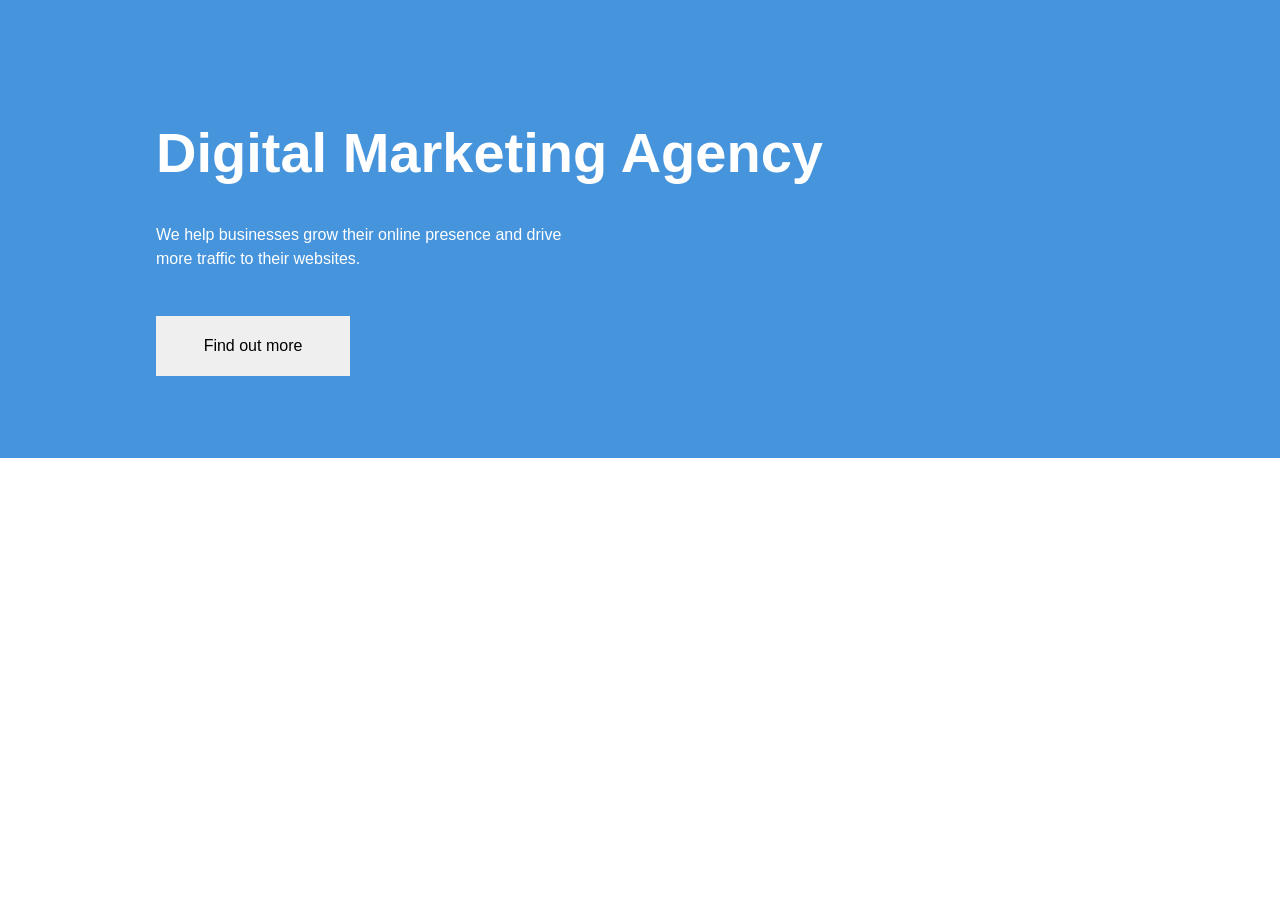
==== digital-marketing-agency/index.html @ 6d914870 "marketinagencycommit" ====
<!DOCTYPE html>
<html lang="en">
<head>
    <meta charset="UTF-8">
    <meta name="viewport" content="width=device-width, initial-scale=1.0">
    <title>digital marketing agency
    </title>
    <link rel="stylesheet" href="styles/style.css">
</head>
<body>
    <header class="header">
        <div class="container">
            <h1 class="header-title">
                Digital Marketing Agency
            </h1>
            <p class="header-text">
                We help businesses grow their online presence and drive more traffic to their websites.
            </p>
            <button class="header-button">Find out more</button>
        </div>
    </header>
    
    <!-- services -->
    <section class="services">
        <div class="container">
            
        </div>
    </section>

    <!-- team -->
    <section class="team">
        <div class="container">
            
        </div>
    </section>
</body>
</html>
---- digital-marketing-agency/styles/style.css ----
html {
    box-sizing: border-box;
}

*, *::before, *::after {
    box-sizing: inherit;
}

body {
    margin: 0;
    padding: 0;
}

.container {
    max-width: 1440px;
    padding: 0 156px;
    width:100%;
    margin: 0 auto;
}

.header {
    background-color: #4694dc;
    min-height: 100px;
    padding-top: 82px;
    padding-bottom: 82px;
    font-family: 'Montserrat', sans-serif;
    color: white;
}

.header-title {
    font-size: 56px;
    font-weight: 600;
    margin-bottom: 38px;
}

.header-text {
    font-size: 16px;
    font-weight: 400;
    margin-bottom: 45px;
    line-height: 24px;
    max-width: 437px;

}

.header-button {
    width: 194px;
    height: 60px;
    font-family: 'Montserrat', sans-serif;
    font-size: 16px;
    font-weight: 400;
    border: none;
}

/* Services */

/* media */
@media screen and (max-width: 768px) {
    .container {
        padding: 0 15px;
    }
}

@media screen and (max-width: 400px) {
    
    .header-title {
        font-size: 26px;
    }
}
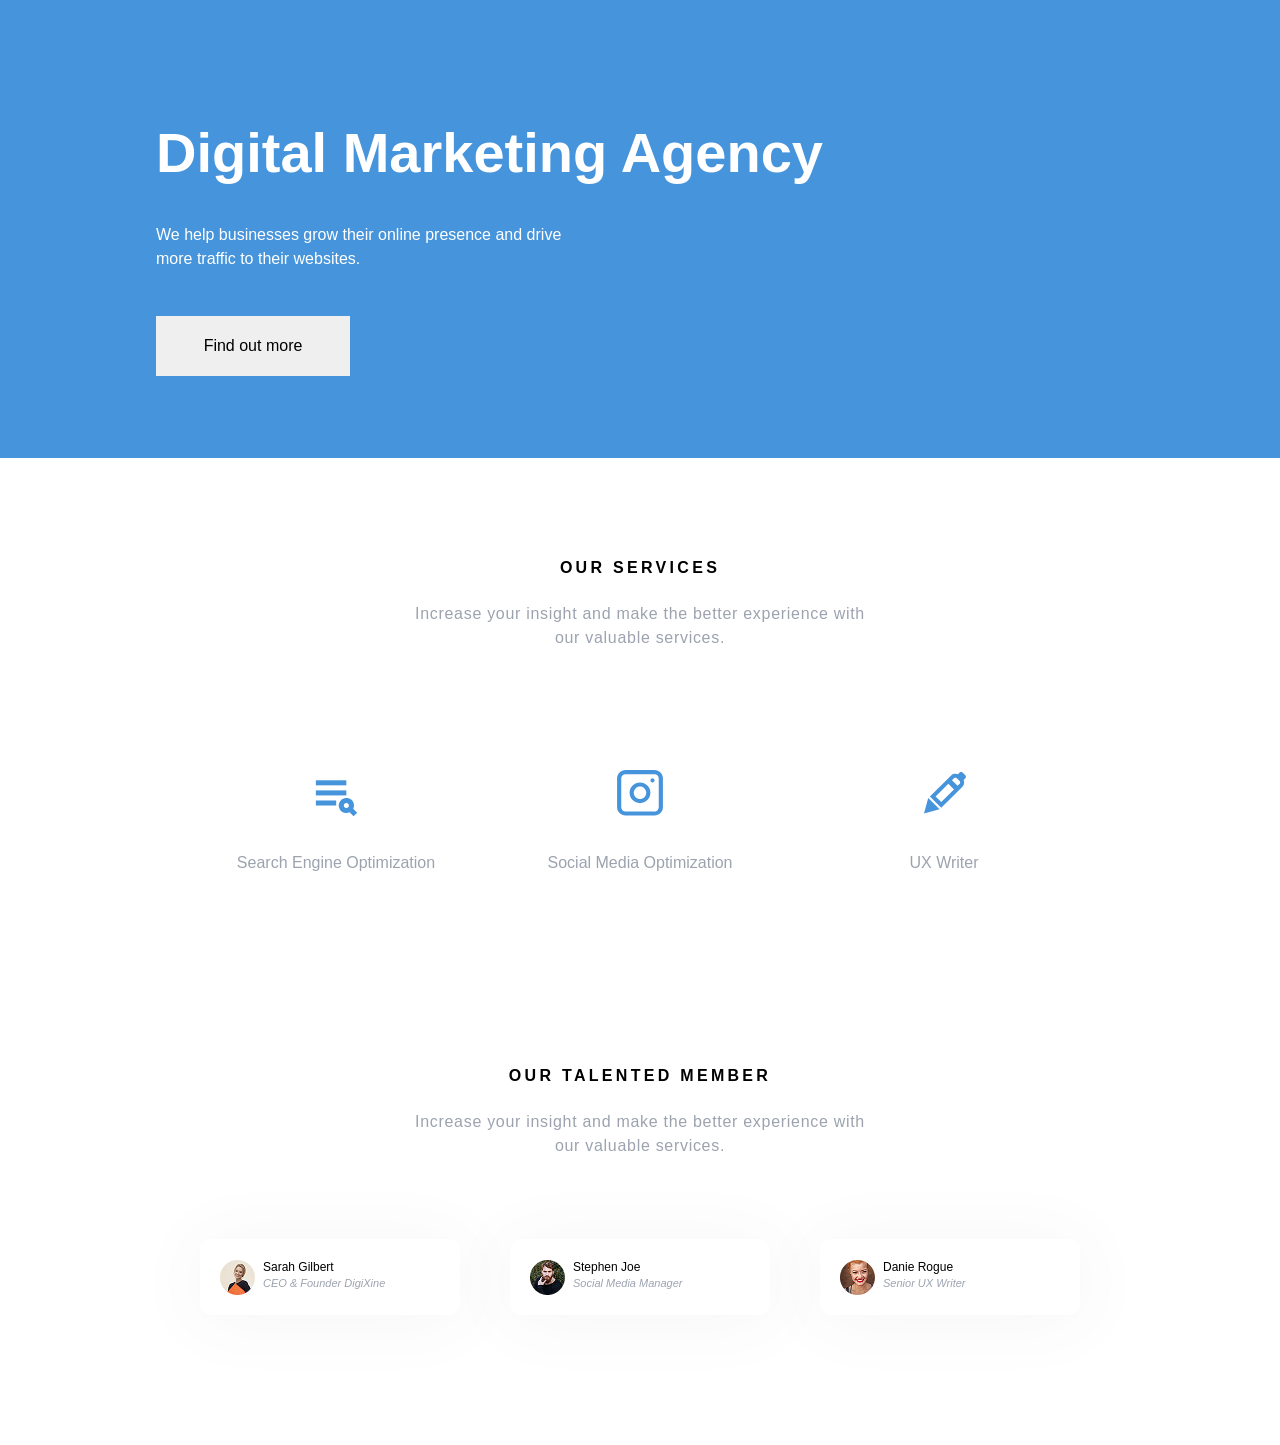
==== commit df690efe: "Super-COMMIT" ====
--- a/digital-marketing-agency/index.html
+++ b/digital-marketing-agency/index.html
@@ -23,14 +23,74 @@
     <!-- services -->
     <section class="services">
         <div class="container">
-            
+            <div class="block">
+                <h2 class="block-title">
+                    OUR SERVICES
+                </h2>
+                <p class="block-text">
+                    Increase your insight and make the better experience with our  valuable services.
+                </p>
+            </div>
+
+            <div class="services-items">
+                <div class="item">
+                    <img src="images/play-list.svg" alt="картинка" class="services-items-img">
+                    <h3 class="services-items-title">Search Engine Optimization</h3>
+                </div>
+                
+                <div class="item">
+                    <img src="images/instagram.svg" alt="картинка" class="services-items-img">
+                    <h3 class="services-items-title">Social Media Optimization</h3>
+                </div>
+                
+                
+                <div class="item">
+                    <img src="images/pen.svg" alt="картинка" class="services-items-img">
+                    <h3 class="services-items-title">UX Writer</h3>
+                </div>
+                
+            </div>
         </div>
     </section>
 
     <!-- team -->
     <section class="team">
         <div class="container">
-            
+            <div class="block">
+                <h2 class="block-title">
+                    OUR TALENTED MEMBER
+                </h2>
+                <p class="block-text">
+                    Increase your insight and make the better experience with our  valuable services.
+                </p>
+
+            </div>
+            <div class="team-items">
+                <div class="team-item">
+                    <img src="images/ava1.png" alt="Sarah Gilbert" class="team-img">
+                    <div class="team-block">
+                        <h4 class="team-title">Sarah Gilbert
+                        </h4>
+                        <p class="team-text">CEO & Founder DigiXine</p>
+                    </div>
+                </div>
+                <div class="team-item">
+                    <img src="images/ava2.png" alt="Stephen Joe" class="team-img">
+                    <div class="team-block">
+                        <h4 class="team-title">Stephen Joe
+                        </h4>
+                        <p class="team-text">Social Media Manager</p>
+                    </div>
+                </div>
+                <div class="team-item">
+                    <img src="images/ava3.png" alt="Danie Rogue" class="team-img">
+                    <div class="team-block">
+                        <h4 class="team-title">Danie Rogue
+                        </h4>
+                        <p class="team-text">Senior UX Writer</p>
+                    </div>
+                </div>
+            </div>
         </div>
     </section>
 </body>
--- a/digital-marketing-agency/styles/style.css
+++ b/digital-marketing-agency/styles/style.css
@@ -9,6 +9,8 @@
 body {
     margin: 0;
     padding: 0;
+    font-family: 'Montserrat', sans-serif;
+
 }
 
 .container {
@@ -23,7 +25,6 @@
     min-height: 100px;
     padding-top: 82px;
     padding-bottom: 82px;
-    font-family: 'Montserrat', sans-serif;
     color: white;
 }
 
@@ -51,13 +52,143 @@
     border: none;
 }
 
+/* block */
+
+.services .block {
+    text-align: center;
+    margin-bottom: 118px;
+
+}
+.block-title {
+    font-weight: 600;
+    font-size: 16px;
+    text-transform: uppercase;
+    letter-spacing: 3.3px;
+    margin-bottom: 25px;
+}
+
+.block-text {
+    font-size: 16px;
+    font-weight: 400;
+    letter-spacing: 0.7px;
+    line-height: 24px;
+    color: #9ca3af;
+    max-width: 465px;
+    margin: 0 auto;
+}
+
+
 /* Services */
+.services {
+    padding: 88px 0 166px;
+
+}
+.services-items {
+    display: flex;
+    gap: 24px;
+    justify-content: space-between;
+    max-width: 888px;
+    margin: 0 auto;
+}
+.item {
+    width: 100%;
+    max-width: 280px;
+    height: 120px;
+    text-align: center;
+    display: flex;
+    flex-direction: column;
+    justify-content: space-between;
+}
+.services-items-img {
+    align-self: center;
+}
+.services-items-title {
+    font-size: 16px;
+    font-weight: 400;
+    color: #9ca3af;
+}
+
+/* team */
+
+.team .block {
+    text-align: center;
+    margin-bottom: 81px;
+
+}
+
+.team {
+    padding-bottom: 130px;
+}
+
+.team-items {
+    display: flex;
+    justify-content: space-between;
+    max-width: 880px;
+    margin: 0 auto;
+    gap: 50px;
+}
+
+.team-item {
+    display: flex;
+    padding: 20px;
+    background-color: white;
+    max-width: 260px;
+    width: 100%;
+    height: 76px;
+    border-radius: 11px;
+    align-items: center;
+    box-shadow: 0px 4px 70px 0px rgba(91, 93, 99, 0.06);
+}   
+
+.team-img {
+    align-self: center;
+    margin-right: 8px;
+
+}
+
+.team-title {
+    font-size: 12px;
+    font-weight: 400;
+    margin-top: 5px;
+    margin-bottom: 3px;
+}
+
+.team-text {
+    margin-top: 0;
+    font-size: 11px;
+    color: #9ca3af;
+    font-style: italic;
+}
+
+
 
 /* media */
+@media screen and (max-width: 1366px) {
+    .team .container {
+        padding: 0 15px;
+    }
+
+}
+
+@media screen and (max-width: 1024px) {
+    .team-items {
+        flex-direction: column;
+        align-items: center;
+    }
+
+}
+
+
 @media screen and (max-width: 768px) {
     .container {
         padding: 0 15px;
     }
+
+    .services-items {
+        flex-direction: column;
+        align-items: center;
+    }
+
 }
 
 @media screen and (max-width: 400px) {
